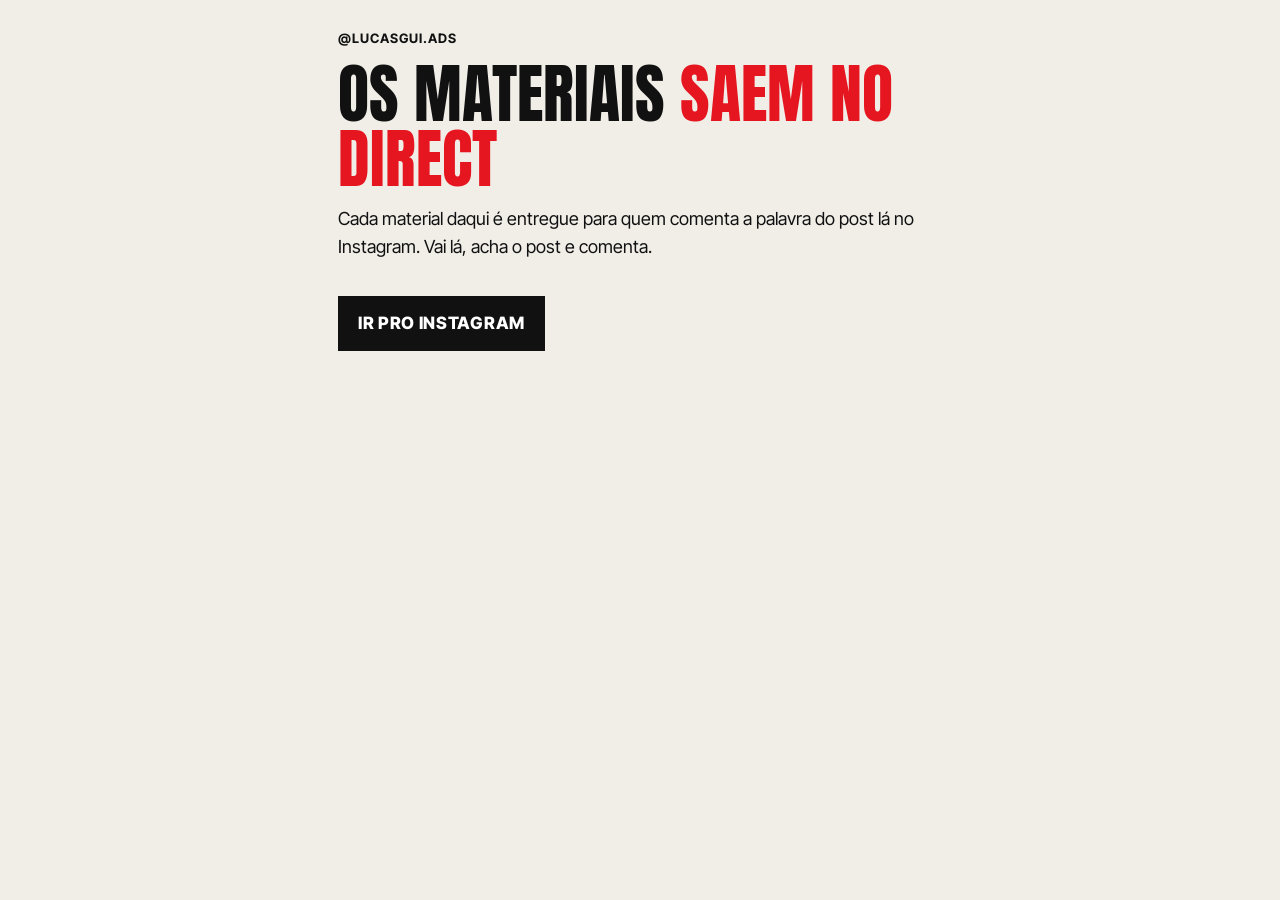
==== index.html @ 30ff9dff "Modelo da página de material e página inicial Co-Authored-By: Claude Opus 5.5 <noreply@anthropic.com" ====
<!doctype html>
<html lang="pt-BR">
<head>
  <meta charset="utf-8">
  <meta name="viewport" content="width=device-width, initial-scale=1">
  <meta name="robots" content="noindex, nofollow">
  <title>Materiais · @lucasgui.ads</title>
  <link rel="preconnect" href="https://fonts.googleapis.com">
  <link rel="preconnect" href="https://fonts.gstatic.com" crossorigin>
  <link href="https://fonts.googleapis.com/css2?family=Anton&family=Inter+Tight:wght@500;700;800&display=swap" rel="stylesheet">
  <link rel="stylesheet" href="assets/style.css">
</head>
<body>
  <main class="pagina">
    <header class="topo">
      <a href="https://www.instagram.com/lucasgui.ads/">@lucasgui.ads</a>
    </header>
    <h1>Os materiais <em>saem no direct</em></h1>
    <p class="intro">Cada material daqui é entregue para quem comenta a palavra do post lá no Instagram. Vai lá, acha o post e comenta.</p>
    <a class="botao" href="https://www.instagram.com/lucasgui.ads/">Ir pro Instagram</a>
  </main>
</body>
</html>
---- assets/style.css ----
/* Visual do perfil: creme, preto e vermelho (o mesmo dos carrosséis) */
:root {
  --creme: #F1EEE8;
  --papel: #FBFAF7;
  --linha: #D9D6D1;
  --preto: #111111;
  --cinza: #8A8A8A;
  --vermelho: #E5161F;
}

* { box-sizing: border-box; }

html { -webkit-text-size-adjust: 100%; }

body {
  margin: 0;
  background: var(--creme);
  color: var(--preto);
  font-family: "Inter Tight", system-ui, -apple-system, sans-serif;
  font-size: 17px;
  line-height: 1.55;
}

.pagina {
  max-width: 640px;
  margin: 0 auto;
  padding: 28px 18px 56px;
}

.topo {
  display: flex;
  justify-content: space-between;
  align-items: center;
  font-size: 13px;
  font-weight: 700;
  letter-spacing: .08em;
  text-transform: uppercase;
}
.topo a { color: var(--preto); text-decoration: none; }

.etiqueta {
  display: inline-block;
  margin-top: 36px;
  padding: 4px 10px;
  background: var(--preto);
  color: var(--creme);
  font-size: 12px;
  font-weight: 700;
  letter-spacing: .1em;
  text-transform: uppercase;
}

h1 {
  margin: 14px 0 12px;
  font-family: "Anton", Impact, sans-serif;
  font-weight: 400;
  font-size: clamp(40px, 11vw, 64px);
  line-height: 1.02;
  text-transform: uppercase;
}
h1 em, h2 em { font-style: normal; color: var(--vermelho); }

.intro { margin: 0 0 28px; font-size: 18px; }

h2 {
  margin: 40px 0 12px;
  font-family: "Anton", Impact, sans-serif;
  font-weight: 400;
  font-size: 28px;
  line-height: 1.1;
  text-transform: uppercase;
}

ol.passos { margin: 0; padding-left: 22px; }
ol.passos li { margin-bottom: 8px; }
ol.passos li::marker { font-weight: 800; color: var(--vermelho); }

/* Caixa do prompt, com botão de copiar */
.prompt {
  margin: 16px 0;
  background: var(--papel);
  border: 2px solid var(--preto);
}
.prompt-cabeca {
  display: flex;
  justify-content: space-between;
  align-items: center;
  gap: 12px;
  padding: 10px 12px;
  border-bottom: 2px solid var(--preto);
  font-weight: 800;
  font-size: 14px;
  text-transform: uppercase;
  letter-spacing: .05em;
}
.prompt pre {
  margin: 0;
  padding: 14px 12px;
  white-space: pre-wrap;
  word-break: break-word;
  font-family: ui-monospace, "Cascadia Mono", Menlo, monospace;
  font-size: 15px;
  line-height: 1.5;
}

.copiar {
  flex-shrink: 0;
  padding: 8px 14px;
  border: 0;
  background: var(--vermelho);
  color: #fff;
  font: inherit;
  font-size: 13px;
  font-weight: 800;
  text-transform: uppercase;
  cursor: pointer;
}
.copiar.ok { background: var(--preto); }

.dica {
  margin: 24px 0;
  padding: 14px 16px;
  border-left: 4px solid var(--vermelho);
  background: var(--papel);
}

figure { margin: 20px 0; }
figure img { width: 100%; height: auto; display: block; border: 2px solid var(--preto); }
figcaption { margin-top: 6px; font-size: 14px; color: var(--cinza); }

/* Bloco de oferta: fica escondido até ter produto */
.oferta {
  margin: 44px 0 0;
  padding: 22px 18px;
  background: var(--preto);
  color: var(--creme);
}
.oferta h2 { margin-top: 0; color: var(--creme); }
.oferta .botao { background: var(--vermelho); }

.botao {
  display: inline-block;
  margin-top: 8px;
  padding: 14px 20px;
  background: var(--preto);
  color: #fff;
  font-weight: 800;
  text-decoration: none;
  text-transform: uppercase;
  letter-spacing: .04em;
}

.rodape {
  margin-top: 56px;
  padding-top: 18px;
  border-top: 2px solid var(--preto);
  font-size: 14px;
}
.rodape a { color: var(--preto); font-weight: 800; }
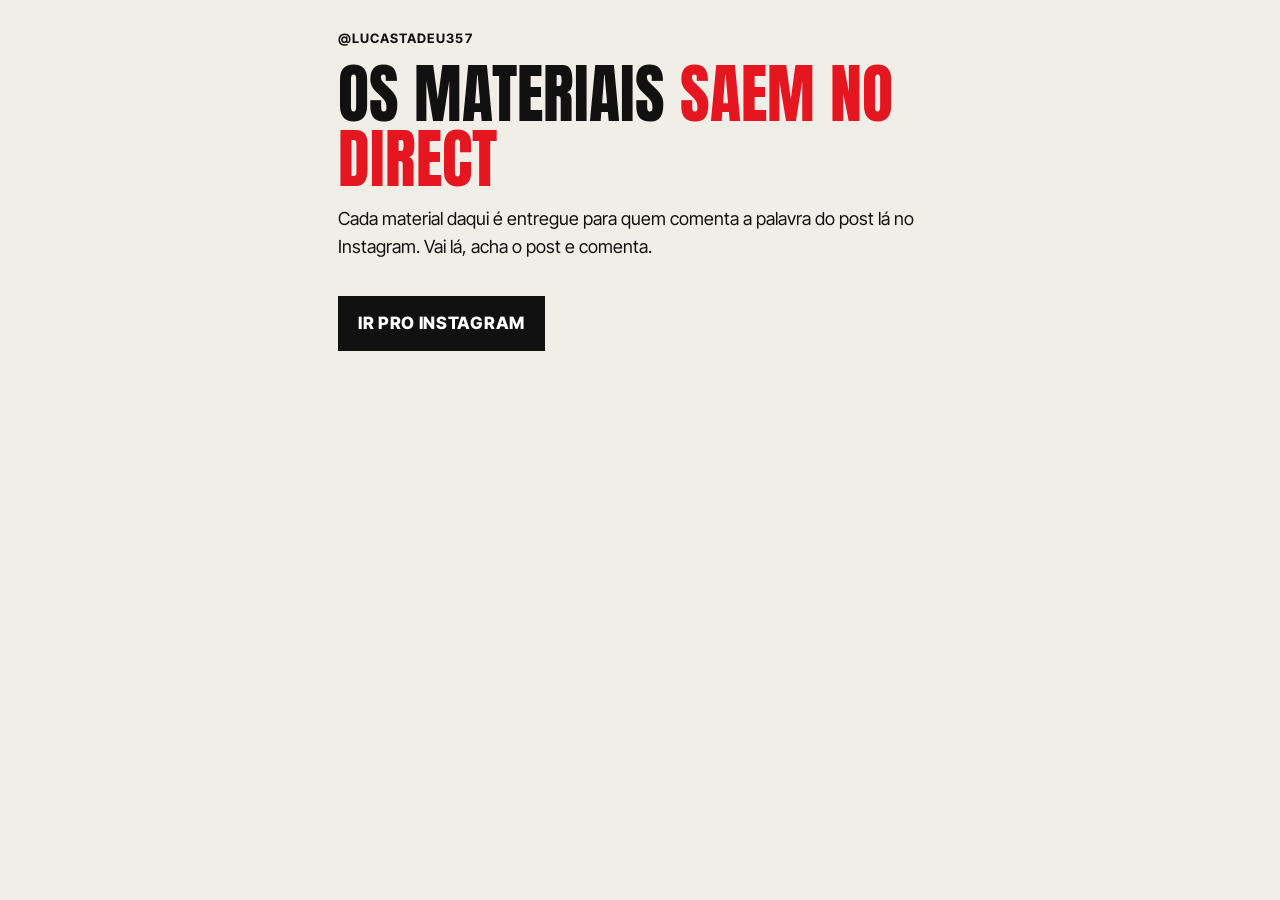
==== commit b771d5a3: "Troca o @ para @lucastadeu357 na página inicial e no modelo" ====
--- a/index.html
+++ b/index.html
@@ -4,7 +4,7 @@
   <meta charset="utf-8">
   <meta name="viewport" content="width=device-width, initial-scale=1">
   <meta name="robots" content="noindex, nofollow">
-  <title>Materiais · @lucasgui.ads</title>
+  <title>Materiais · @lucastadeu357</title>
   <link rel="preconnect" href="https://fonts.googleapis.com">
   <link rel="preconnect" href="https://fonts.gstatic.com" crossorigin>
   <link href="https://fonts.googleapis.com/css2?family=Anton&family=Inter+Tight:wght@500;700;800&display=swap" rel="stylesheet">
@@ -13,11 +13,11 @@
 <body>
   <main class="pagina">
     <header class="topo">
-      <a href="https://www.instagram.com/lucasgui.ads/">@lucasgui.ads</a>
+      <a href="https://www.instagram.com/lucastadeu357/">@lucastadeu357</a>
     </header>
     <h1>Os materiais <em>saem no direct</em></h1>
     <p class="intro">Cada material daqui é entregue para quem comenta a palavra do post lá no Instagram. Vai lá, acha o post e comenta.</p>
-    <a class="botao" href="https://www.instagram.com/lucasgui.ads/">Ir pro Instagram</a>
+    <a class="botao" href="https://www.instagram.com/lucastadeu357/">Ir pro Instagram</a>
   </main>
 </body>
 </html>
--- a/assets/style.css
+++ b/assets/style.css
@@ -150,6 +150,197 @@
   letter-spacing: .04em;
 }
 
+/* Página longa de treinamento: índice e blocos de etapa */
+.indice {
+  margin: 8px 0 0;
+  padding: 16px 18px;
+  background: var(--papel);
+  border: 2px solid var(--preto);
+}
+.indice ol { margin: 6px 0 0; padding-left: 22px; }
+.indice a { color: var(--preto); }
+
+h3 {
+  margin: 28px 0 6px;
+  font-size: 19px;
+  font-weight: 800;
+}
+
+.modulo {
+  margin: 18px 0;
+  padding: 16px 16px 6px;
+  background: var(--papel);
+  border-left: 4px solid var(--preto);
+}
+.modulo h3 { margin-top: 0; }
+.modulo .faz { margin: 0 0 10px; color: var(--cinza); font-size: 15px; }
+
+code {
+  font-family: ui-monospace, "Cascadia Mono", Menlo, monospace;
+  font-size: .9em;
+  background: var(--papel);
+  padding: 1px 5px;
+  border: 1px solid var(--linha);
+  word-break: break-word;
+}
+
+/* Treinamento para iniciante: progresso, etapas, telas e mapa */
+.progresso {
+  position: sticky;
+  top: 0;
+  z-index: 5;
+  margin: 0 -18px;
+  padding: 10px 18px;
+  background: var(--creme);
+  border-bottom: 2px solid var(--preto);
+  font-size: 13px;
+  font-weight: 800;
+  text-transform: uppercase;
+  letter-spacing: .05em;
+}
+.progresso .barra { height: 8px; margin-top: 6px; background: var(--linha); }
+.progresso .cheio { height: 100%; width: 0; background: var(--vermelho); transition: width .3s; }
+
+[id] { scroll-margin-top: 64px; }
+
+.parte {
+  margin: 48px 0 0;
+  padding-top: 8px;
+  border-top: 6px solid var(--preto);
+}
+.parte .num {
+  display: inline-block;
+  margin-top: 14px;
+  font-size: 13px;
+  font-weight: 800;
+  letter-spacing: .1em;
+  text-transform: uppercase;
+  color: var(--vermelho);
+}
+.parte h2 { margin-top: 4px; }
+
+.etapa {
+  position: relative;
+  margin: 14px 0;
+  padding: 14px 14px 12px 58px;
+  background: var(--papel);
+  border: 2px solid var(--preto);
+}
+.etapa .n {
+  position: absolute;
+  left: 12px;
+  top: 12px;
+  width: 34px;
+  height: 34px;
+  display: grid;
+  place-items: center;
+  background: var(--preto);
+  color: var(--creme);
+  font-family: "Anton", Impact, sans-serif;
+  font-size: 20px;
+}
+.etapa.feita .n { background: var(--vermelho); }
+.etapa h3 { margin: 4px 0 6px; font-size: 18px; }
+.etapa p { margin: 6px 0; }
+.etapa ul { margin: 6px 0; padding-left: 20px; }
+.feito {
+  display: inline-flex;
+  align-items: center;
+  gap: 8px;
+  margin-top: 8px;
+  font-size: 14px;
+  font-weight: 700;
+  cursor: pointer;
+  user-select: none;
+}
+.feito input { width: 20px; height: 20px; accent-color: var(--vermelho); }
+
+/* Caminho de clique: Menu › Configurações › ... */
+.caminho {
+  display: inline;
+  padding: 2px 6px;
+  background: var(--preto);
+  color: var(--creme);
+  font-size: 14px;
+  font-weight: 700;
+  line-height: 1.9;
+  box-decoration-break: clone;
+  -webkit-box-decoration-break: clone;
+}
+
+/* Conversa de exemplo: o que tu digita e o que volta */
+.chat { margin: 12px 0; }
+.balao {
+  max-width: 88%;
+  margin: 6px 0;
+  padding: 10px 12px;
+  font-size: 15px;
+  border: 2px solid var(--preto);
+}
+.balao.tu { margin-left: auto; background: var(--preto); color: var(--creme); }
+.balao.claude { background: var(--papel); }
+.balao small { display: block; margin-bottom: 2px; font-size: 11px; font-weight: 800; letter-spacing: .08em; text-transform: uppercase; opacity: .7; }
+
+/* Árvore de pastas */
+.arvore {
+  margin: 12px 0;
+  padding: 12px 14px;
+  background: var(--preto);
+  color: var(--creme);
+  font-family: ui-monospace, "Cascadia Mono", Menlo, monospace;
+  font-size: 14px;
+  line-height: 1.7;
+  white-space: pre;
+  overflow-x: auto;
+}
+.arvore b { color: #ff6b6b; font-weight: 700; }
+.arvore i { color: var(--cinza); font-style: normal; }
+
+/* Mapa do agente */
+.mapa { display: grid; gap: 8px; margin: 18px 0; }
+.mapa .no {
+  display: flex;
+  align-items: center;
+  gap: 12px;
+  padding: 10px 12px;
+  background: var(--papel);
+  border: 2px solid var(--preto);
+}
+.mapa .no span:first-child {
+  flex-shrink: 0;
+  width: 30px;
+  height: 30px;
+  display: grid;
+  place-items: center;
+  background: var(--vermelho);
+  color: #fff;
+  font-weight: 800;
+}
+.mapa .no strong { display: block; }
+.mapa .no small { color: var(--cinza); font-size: 14px; }
+.mapa .seta { text-align: center; font-weight: 800; line-height: 1; color: var(--vermelho); }
+
+.atencao {
+  margin: 14px 0;
+  padding: 12px 14px;
+  background: var(--vermelho);
+  color: #fff;
+  font-weight: 600;
+}
+.atencao a { color: #fff; }
+
+details {
+  margin: 10px 0;
+  padding: 12px 14px;
+  background: var(--papel);
+  border: 2px solid var(--preto);
+}
+details summary { font-weight: 800; cursor: pointer; }
+details p { margin: 8px 0 0; }
+
+.glossario { display: grid; gap: 8px; margin: 14px 0; }
+.glossario div { padding: 10px 12px; background: var(--papel); border-left: 4px solid var(--vermelho); }
+
 .rodape {
   margin-top: 56px;
   padding-top: 18px;
